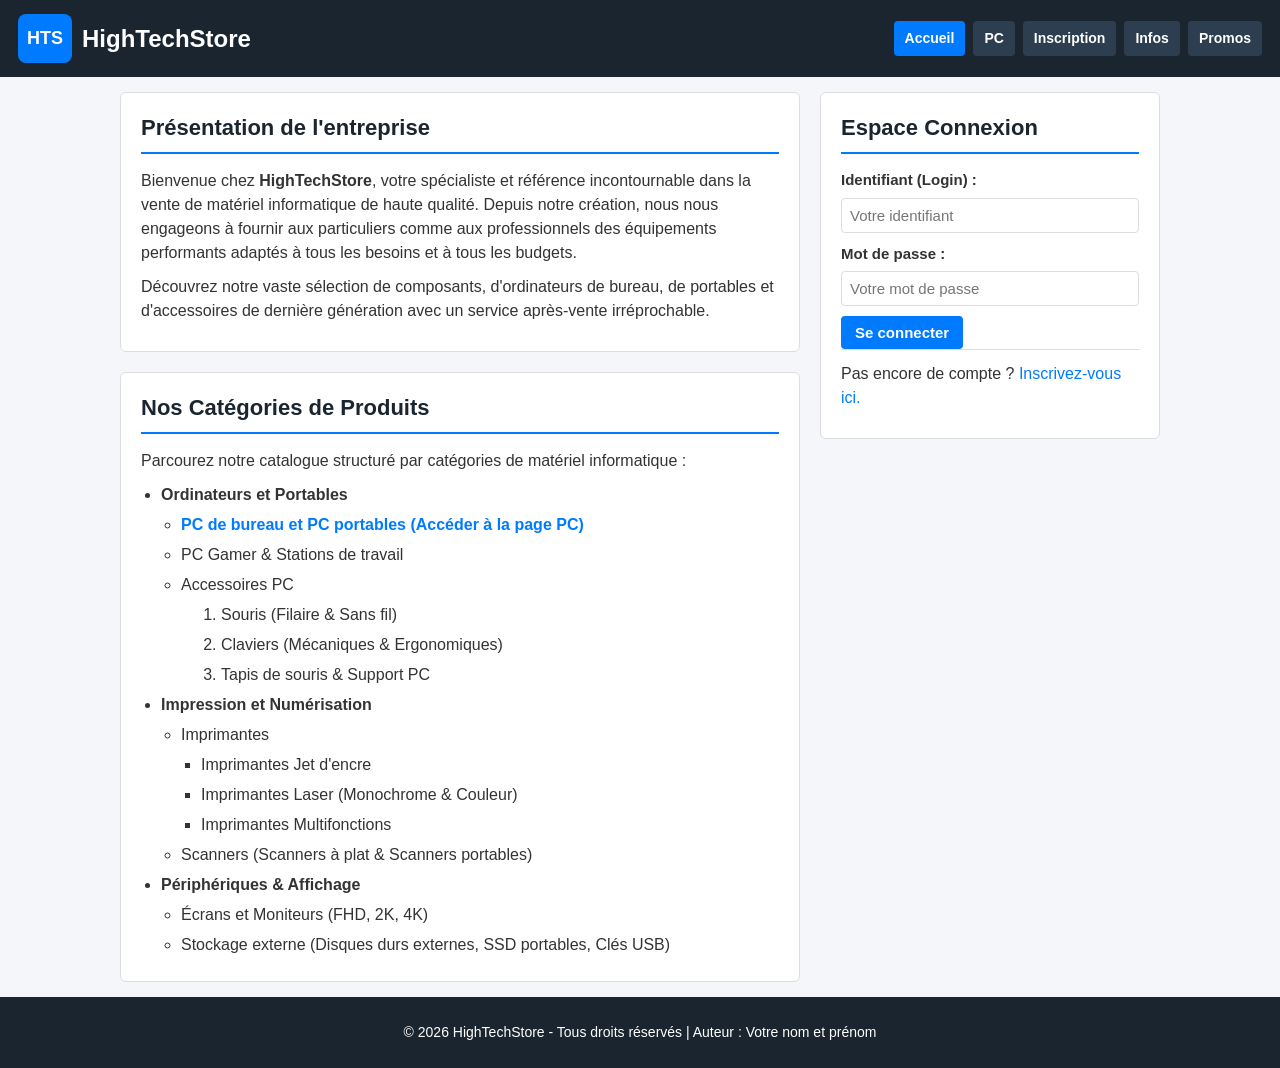
==== mon travail/index.html @ 31eb9d7b "1ere partie css" ====
<!DOCTYPE html>
<html lang="fr">
<head>
  <meta charset="UTF-8">
  <meta name="viewport" content="width=device-width, initial-scale=1.0">
  <title>Accueil - HighTechStore</title>
  <link rel="stylesheet" href="style/style.css">
</head>
<body>
  <header class="entete">
    <div class="logo">
      <span class="logo-icone">HTS</span>
      <span>HighTechStore</span>
    </div>
    <nav>
      <ul class="menu">
        <li><a href="index.html" class="actif">Accueil</a></li>
        <li><a href="pages/pc.html">PC</a></li>
        <li><a href="pages/inscription.html">Inscription</a></li>
        <li><a href="pages/infos.html">Infos</a></li>
        <li><a href="pages/promos.html">Promos</a></li>
      </ul>
    </nav>
  </header>

  <main class="contenu accueil">
    <div class="colonne">
      <section class="carte">
        <h2>Présentation de l'entreprise</h2>
        <p>Bienvenue chez <strong>HighTechStore</strong>, votre spécialiste et référence incontournable dans la vente de matériel informatique de haute qualité. Depuis notre création, nous nous engageons à fournir aux particuliers comme aux professionnels des équipements performants adaptés à tous les besoins et à tous les budgets.</p>
        <p>Découvrez notre vaste sélection de composants, d'ordinateurs de bureau, de portables et d'accessoires de dernière génération avec un service après-vente irréprochable.</p>
      </section>

      <section class="carte categories">
        <h2>Nos Catégories de Produits</h2>
        <p>Parcourez notre catalogue structuré par catégories de matériel informatique :</p>
        <ul>
          <li>Ordinateurs et Portables
            <ul>
              <li><a href="pages/pc.html">PC de bureau et PC portables (Accéder à la page PC)</a></li>
              <li>PC Gamer &amp; Stations de travail</li>
              <li>Accessoires PC
                <ol>
                  <li>Souris (Filaire &amp; Sans fil)</li>
                  <li>Claviers (Mécaniques &amp; Ergonomiques)</li>
                  <li>Tapis de souris &amp; Support PC</li>
                </ol>
              </li>
            </ul>
          </li>
          <li>Impression et Numérisation
            <ul>
              <li>Imprimantes
                <ul>
                  <li>Imprimantes Jet d'encre</li>
                  <li>Imprimantes Laser (Monochrome &amp; Couleur)</li>
                  <li>Imprimantes Multifonctions</li>
                </ul>
              </li>
              <li>Scanners (Scanners à plat &amp; Scanners portables)</li>
            </ul>
          </li>
          <li>Périphériques &amp; Affichage
            <ul>
              <li>Écrans et Moniteurs (FHD, 2K, 4K)</li>
              <li>Stockage externe (Disques durs externes, SSD portables, Clés USB)</li>
            </ul>
          </li>
        </ul>
      </section>
    </div>

    <aside class="carte">
      <h2>Espace Connexion</h2>
      <form class="connexion" action="#" method="post">
        <div class="champ">
          <label for="login">Identifiant (Login) :</label>
          <input type="text" id="login" name="login" placeholder="Votre identifiant">
        </div>
        <div class="champ">
          <label for="mdp">Mot de passe :</label>
          <input type="password" id="mdp" name="mdp" placeholder="Votre mot de passe">
        </div>
        <button type="submit" class="bouton">Se connecter</button>
      </form>
      <p class="connexion-lien">Pas encore de compte ? <a href="pages/inscription.html">Inscrivez-vous ici.</a></p>
    </aside>
  </main>

  <footer class="pied">
    <p>&copy; 2026 HighTechStore - Tous droits réservés | Auteur : Votre nom et prénom</p>
  </footer>
</body>
</html>
---- mon travail/style/style.css ----
:root {
  --primary-color: #007bff;
  --primary-hover: #0056b3;
  --dark-header: #1a252f;
  --dark-nav: #2c3e50;
  --dark-sub-header: #34495e;
  --bg-body: #f4f6f9;
  --bg-card: #ffffff;
  --bg-search: #e9ecef;
  --bg-placeholder: #e2e8f0;
  --text-primary: #333333;
  --text-muted: #4a5568;
  --text-light: #ffffff;
  --text-placeholder: #64748b;
  --text-price: #d9534f;
  --border-color: #dddddd;
  --border-table: #cccccc;
  --border-placeholder: #cbd5e1;
}

* {
  box-sizing: border-box;
}

body {
  margin: 0;
  font-family: Arial, Helvetica, sans-serif;
  font-size: 16px;
  line-height: 1.5;
  color: var(--text-primary);
  background: var(--bg-body);
  display: grid;
  grid-template-rows: auto 1fr auto;
  min-height: 100vh;
}

a {
  color: var(--primary-color);
  text-decoration: none;
}

a:hover {
  color: var(--primary-hover);
  text-decoration: underline;
}

.entete {
  background: var(--dark-header);
  padding: 14px 18px;
  display: flex;
  flex-direction: column;
  gap: 12px;
}

.logo {
  display: flex;
  align-items: center;
  gap: 10px;
  color: var(--text-light);
  font-size: 24px;
  font-weight: bold;
}

.logo-icone {
  background: var(--primary-color);
  color: var(--text-light);
  padding: 11px 9px;
  border-radius: 8px;
  font-size: 18px;
}

.menu {
  display: flex;
  flex-wrap: wrap;
  gap: 8px;
  list-style: none;
  margin: 0;
  padding: 0;
}

.menu a {
  display: block;
  background: var(--dark-nav);
  color: var(--text-light);
  font-size: 14px;
  font-weight: bold;
  padding: 7px 11px;
  border-radius: 4px;
}

.menu a:hover,
.menu a.actif {
  background: var(--primary-color);
  text-decoration: none;
}

.contenu {
  width: 100%;
  max-width: 1070px;
  margin: 0 auto;
  padding: 15px;
  display: grid;
  gap: 20px;
  align-content: start;
}

.colonne {
  display: grid;
  gap: 20px;
  align-content: start;
}

.carte {
  background: var(--bg-card);
  border: 1px solid var(--border-color);
  border-radius: 6px;
  padding: 18px 20px;
}

.carte h2 {
  margin: 0 0 15px;
  padding-bottom: 8px;
  font-size: 22px;
  color: var(--dark-header);
  border-bottom: 2px solid var(--primary-color);
}

.carte p {
  margin: 0 0 10px;
}

.bouton {
  display: inline-block;
  background: var(--primary-color);
  color: var(--text-light);
  border: none;
  border-radius: 4px;
  padding: 8px 14px;
  font-size: 15px;
  font-weight: bold;
  cursor: pointer;
}

.bouton:hover {
  background: var(--primary-hover);
  color: var(--text-light);
  text-decoration: none;
}

.champ {
  display: flex;
  flex-direction: column;
  gap: 6px;
}

.champ label,
.groupe-titre {
  font-weight: bold;
  font-size: 15px;
}

input,
select,
textarea {
  width: 100%;
  padding: 8px;
  border: 1px solid var(--border-color);
  border-radius: 4px;
  background: var(--bg-card);
  font-family: inherit;
  font-size: 15px;
}

input:focus,
select:focus,
textarea:focus {
  outline: none;
  border-color: var(--primary-color);
}

.categories ul {
  margin: 0;
  padding-left: 20px;
}

.categories li {
  margin: 6px 0;
}

.categories > ul > li {
  font-weight: bold;
}

.categories ul ul li {
  font-weight: normal;
}

.categories li a {
  font-weight: bold;
}

.connexion {
  display: flex;
  flex-direction: column;
  gap: 10px;
}

.connexion .bouton {
  align-self: flex-start;
}

.connexion-lien {
  margin: 20px 0 0;
  padding-top: 12px;
  border-top: 1px solid var(--border-color);
}

.recherche {
  display: grid;
  grid-template-columns: 1fr 1fr;
  gap: 10px;
  background: var(--bg-search);
  padding: 15px;
  border-radius: 4px;
  margin-bottom: 20px;
  align-items: end;
}

.recherche .bouton {
  justify-self: start;
}

table {
  width: 100%;
  border-collapse: collapse;
}

th,
td {
  border: 1px solid var(--border-table);
  padding: 8px;
  text-align: left;
  vertical-align: middle;
}

.catalogue th {
  background: var(--dark-nav);
  color: var(--text-light);
}

.catalogue th:first-child,
.catalogue td:first-child {
  width: 20%;
}

.catalogue td:first-child {
  font-weight: bold;
}

.catalogue img {
  display: block;
  width: 100%;
  max-width: 120px;
  height: auto;
  margin: 0 auto;
}

.catalogue ul {
  margin: 0;
  padding-left: 18px;
}

.prix {
  color: var(--text-price);
  font-weight: bold;
  white-space: nowrap;
}

.formulaire {
  display: grid;
  grid-template-columns: 1fr;
  gap: 15px;
}

.radios {
  display: flex;
  justify-content: space-around;
  align-items: center;
  padding: 8px 0;
}

.radios label {
  display: flex;
  align-items: center;
  gap: 8px;
  font-weight: normal;
}

.radios input {
  width: auto;
}

textarea {
  min-height: 80px;
  resize: vertical;
}

.infos-generales p {
  margin: 4px 0;
}

.glossaire dt {
  color: var(--primary-color);
  font-weight: bold;
  border-left: 3px solid var(--primary-color);
  padding-left: 8px;
  margin-top: 12px;
}

.glossaire dd {
  margin: 4px 0 0;
  padding-left: 11px;
  color: var(--text-muted);
}

.horaires {
  text-align: center;
  font-size: 12px;
}

.horaires th,
.horaires td {
  text-align: center;
  padding: 8px 4px;
}

.horaires .titre {
  background: var(--dark-header);
  color: var(--text-light);
  font-size: 13px;
}

.horaires .saison {
  background: var(--dark-sub-header);
  color: var(--text-light);
}

.promos {
  display: grid;
  grid-template-columns: 1fr;
  gap: 15px;
}

.promo {
  display: flex;
  flex-direction: column;
  gap: 8px;
  background: var(--bg-card);
  border: 1px solid var(--border-color);
  border-radius: 6px;
  padding: 15px;
}

.promo-image {
  display: flex;
  align-items: center;
  justify-content: center;
  height: 140px;
  background: var(--bg-placeholder);
  border: 1px solid var(--border-placeholder);
  border-radius: 4px;
  color: var(--text-placeholder);
}

.promo h3 {
  margin: 0;
  font-size: 15px;
}

.promo p {
  margin: 0;
  color: var(--text-muted);
}

.promo-prix {
  display: flex;
  align-items: baseline;
  gap: 10px;
}

.ancien-prix {
  color: var(--text-placeholder);
  text-decoration: line-through;
}

.promo .bouton {
  margin-top: auto;
  align-self: flex-start;
}

.pied {
  background: var(--dark-header);
  color: var(--text-light);
  text-align: center;
  font-size: 14px;
  padding: 25px 15px;
}

.pied p {
  margin: 0;
}

@media (min-width: 700px) {
  .entete {
    flex-direction: row;
    justify-content: space-between;
    align-items: center;
    padding: 14px 18px;
  }

  .recherche {
    grid-template-columns: 1fr 1fr auto;
  }

  .formulaire {
    grid-template-columns: repeat(3, 1fr);
  }

  .champ-large {
    grid-column: 1 / -1;
  }

  .promos {
    grid-template-columns: repeat(2, 1fr);
  }

  .horaires {
    font-size: 13px;
  }
}

@media (min-width: 900px) {
  .accueil {
    grid-template-columns: 2fr 1fr;
    align-items: start;
  }

  .promos {
    grid-template-columns: repeat(3, 1fr);
  }
}
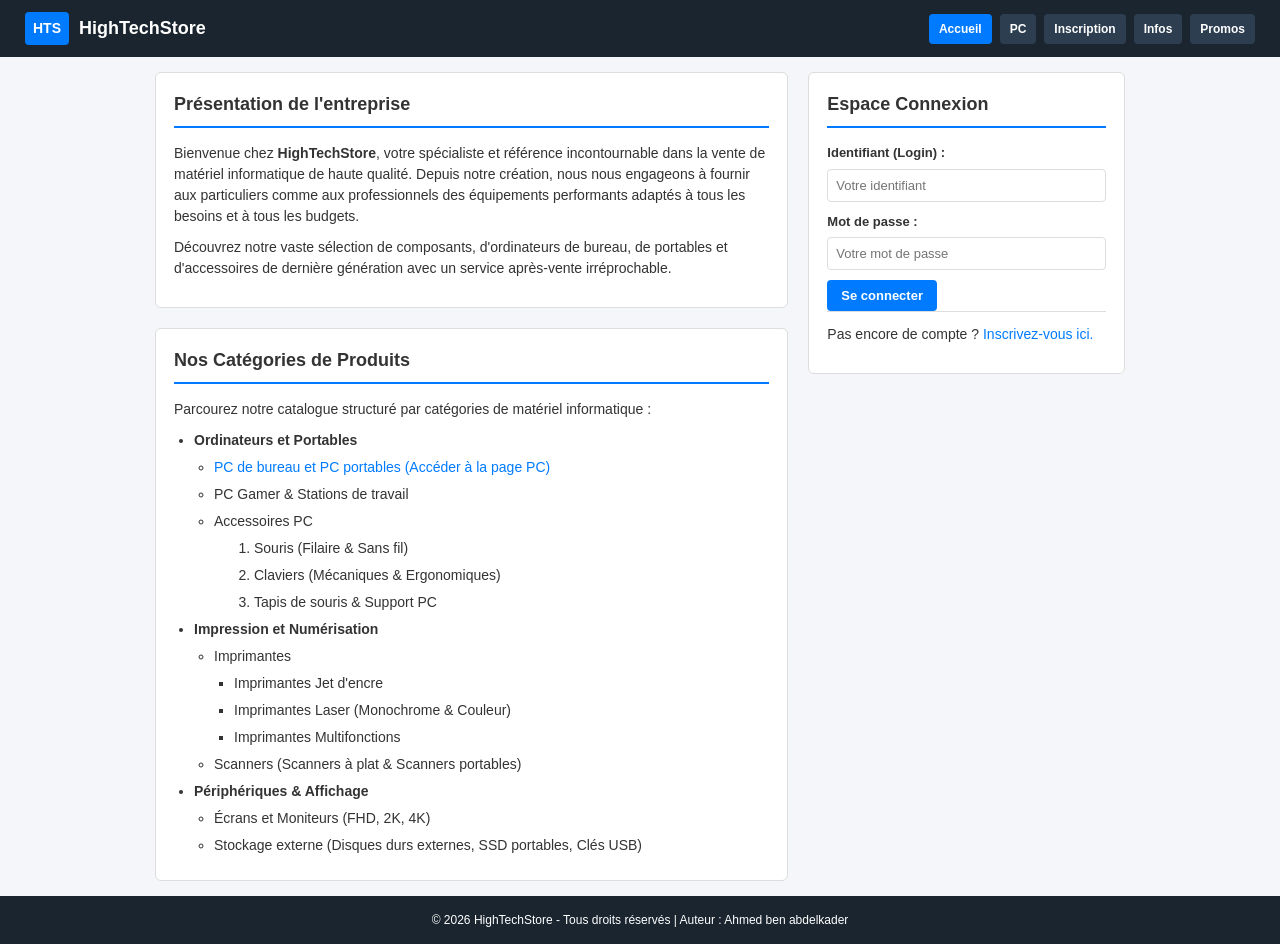
==== commit af916b9b: "ajout mon auteur" ====
--- a/mon travail/index.html
+++ b/mon travail/index.html
@@ -88,7 +88,7 @@
   </main>
 
   <footer class="pied">
-    <p>&copy; 2026 HighTechStore - Tous droits réservés | Auteur : Votre nom et prénom</p>
+    <p>&copy; 2026 HighTechStore - Tous droits réservés | Auteur : Ahmed ben abdelkader</p>
   </footer>
 </body>
 </html>
--- a/mon travail/style/style.css
+++ b/mon travail/style/style.css
@@ -25,7 +25,7 @@
 body {
   margin: 0;
   font-family: Arial, Helvetica, sans-serif;
-  font-size: 16px;
+  font-size: 14px;
   line-height: 1.5;
   color: var(--text-primary);
   background: var(--bg-body);
@@ -46,7 +46,7 @@
 
 .entete {
   background: var(--dark-header);
-  padding: 14px 18px;
+  padding: 12px 15px;
   display: flex;
   flex-direction: column;
   gap: 12px;
@@ -57,16 +57,16 @@
   align-items: center;
   gap: 10px;
   color: var(--text-light);
-  font-size: 24px;
+  font-size: 18px;
   font-weight: bold;
 }
 
 .logo-icone {
   background: var(--primary-color);
   color: var(--text-light);
-  padding: 11px 9px;
-  border-radius: 8px;
-  font-size: 18px;
+  padding: 6px 8px;
+  border-radius: 4px;
+  font-size: 14px;
 }
 
 .menu {
@@ -82,9 +82,9 @@
   display: block;
   background: var(--dark-nav);
   color: var(--text-light);
-  font-size: 14px;
-  font-weight: bold;
-  padding: 7px 11px;
+  font-size: 12px;
+  font-weight: bold;
+  padding: 6px 10px;
   border-radius: 4px;
 }
 
@@ -96,7 +96,7 @@
 
 .contenu {
   width: 100%;
-  max-width: 1070px;
+  max-width: 1000px;
   margin: 0 auto;
   padding: 15px;
   display: grid;
@@ -114,14 +114,13 @@
   background: var(--bg-card);
   border: 1px solid var(--border-color);
   border-radius: 6px;
-  padding: 18px 20px;
+  padding: 18px;
 }
 
 .carte h2 {
   margin: 0 0 15px;
   padding-bottom: 8px;
-  font-size: 22px;
-  color: var(--dark-header);
+  font-size: 18px;
   border-bottom: 2px solid var(--primary-color);
 }
 
@@ -136,7 +135,7 @@
   border: none;
   border-radius: 4px;
   padding: 8px 14px;
-  font-size: 15px;
+  font-size: 13px;
   font-weight: bold;
   cursor: pointer;
 }
@@ -156,7 +155,7 @@
 .champ label,
 .groupe-titre {
   font-weight: bold;
-  font-size: 15px;
+  font-size: 13px;
 }
 
 input,
@@ -168,7 +167,7 @@
   border-radius: 4px;
   background: var(--bg-card);
   font-family: inherit;
-  font-size: 15px;
+  font-size: 13px;
 }
 
 input:focus,
@@ -195,10 +194,6 @@
   font-weight: normal;
 }
 
-.categories li a {
-  font-weight: bold;
-}
-
 .connexion {
   display: flex;
   flex-direction: column;
@@ -210,7 +205,7 @@
 }
 
 .connexion-lien {
-  margin: 20px 0 0;
+  margin: 15px 0 0;
   padding-top: 12px;
   border-top: 1px solid var(--border-color);
 }
@@ -260,7 +255,7 @@
 .catalogue img {
   display: block;
   width: 100%;
-  max-width: 120px;
+  max-width: 90px;
   height: auto;
   margin: 0 auto;
 }
@@ -402,8 +397,8 @@
   background: var(--dark-header);
   color: var(--text-light);
   text-align: center;
-  font-size: 14px;
-  padding: 25px 15px;
+  font-size: 12px;
+  padding: 15px;
 }
 
 .pied p {
@@ -415,7 +410,7 @@
     flex-direction: row;
     justify-content: space-between;
     align-items: center;
-    padding: 14px 18px;
+    padding: 12px 25px;
   }
 
   .recherche {
